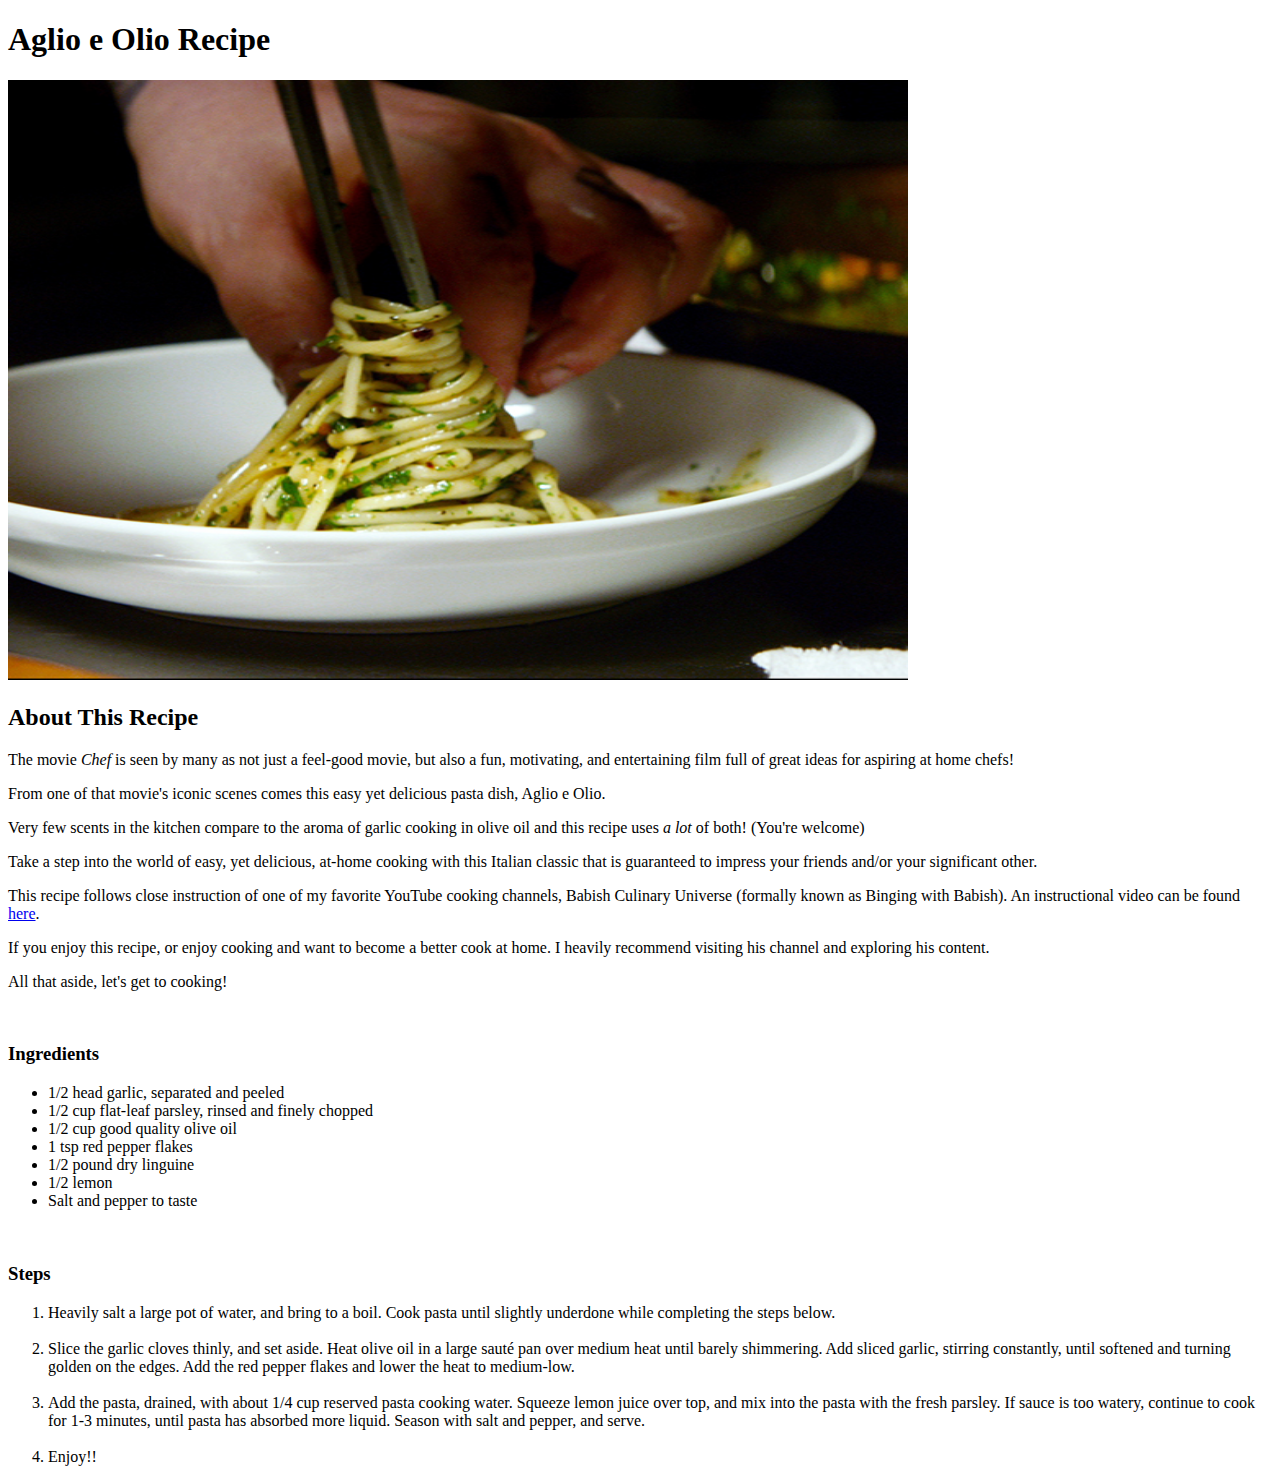
==== recipes/aglio_e_olio.html @ 7e35a4fc "Added page for Aglio e Oilio recipe modified index.html to include link to Aglio e Olio & changed th" ====
<!DOCTYPE html>
<html lang="en">
<head>
    <meta charset="UTF-8">
    <title>Aglio e Olio Recipe</title>
</head>
<body>
    <h1>Aglio e Olio Recipe</h1>

    <img src="../img/aglio_e_olio_finished.jpg" width="900" height="600" alt="A picture of herb covered spaghetti pasta being carefully pushed off of a carving fork and nested onto a white serving plate.">

    <h2>About This Recipe</h2>

    <p>The movie <em>Chef</em> is seen by many as not just a feel-good movie, but also a fun, motivating, and entertaining film full of great ideas for aspiring at home chefs!</p>
    <p>From one of that movie's iconic scenes comes this easy yet delicious pasta dish, Aglio e Olio.</p>
    <p>Very few scents in the kitchen compare to the aroma of garlic cooking in olive oil and this recipe uses <em>a lot</em> of both! (You're welcome)</p>
    <p>Take a step into the world of easy, yet delicious, at-home cooking with this Italian classic that is guaranteed to impress your friends and/or your significant other.</p>
    <p>This recipe follows close instruction of one of my favorite YouTube cooking channels, Babish Culinary Universe (formally known as Binging with Babish). An instructional video can be found <a href="https://www.youtube.com/watch?v=bJUiWdM__Qw" target="_blank">here</a>.</p>
    <p>If you enjoy this recipe, or enjoy cooking and want to become a better cook at home. I heavily recommend visiting his channel and exploring his content.</p>
    <p>All that aside, let's get to cooking!</p>
    <br>

    <h3>Ingredients</h3>

    <ul>
        <li>1/2 head garlic, separated and peeled</li>
        <li>1/2 cup flat-leaf parsley, rinsed and finely chopped</li>
        <li>1/2 cup good quality olive oil</li>
        <li>1 tsp red pepper flakes</li>
        <li>1/2 pound dry linguine</li>
        <li>1/2 lemon</li>
        <li>Salt and pepper to taste</li>
    </ul>

    <br>

    <h3>Steps</h3>

    <ol>
        <li>Heavily salt a large pot of water, and bring to a boil. Cook pasta until slightly underdone while completing the steps below.</li>
        <br>
        <li>Slice the garlic cloves thinly, and set aside. Heat olive oil in a large sauté pan over medium heat until barely shimmering. Add sliced garlic, stirring constantly, until softened and turning golden on the edges. Add the red pepper flakes and lower the heat to medium-low.</li>
        <br>
        <li>Add the pasta, drained, with about 1/4 cup reserved pasta cooking water. Squeeze lemon juice over top, and mix into the pasta with the fresh parsley. If sauce is too watery, continue to cook for 1-3 minutes, until pasta has absorbed more liquid. Season with salt and pepper, and serve.</li>       
        <br>  
        <li>Enjoy!!</li>
    </ol>

</body>
</html>
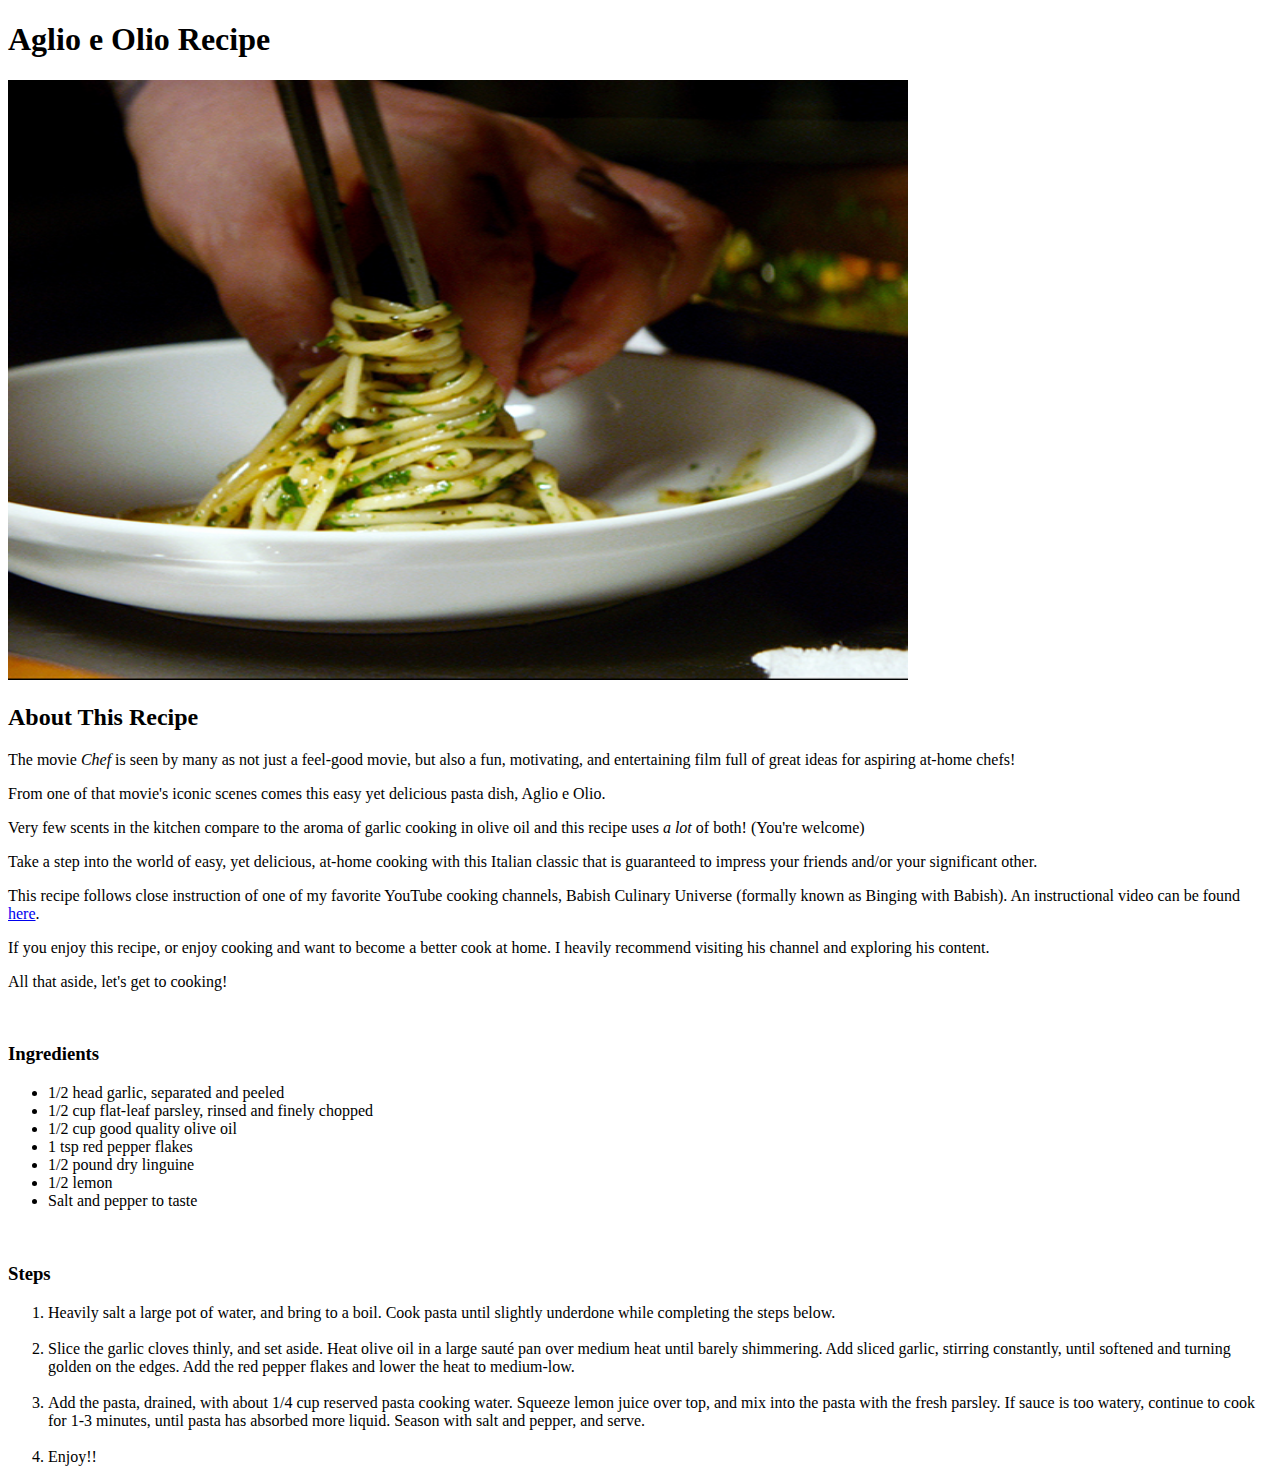
==== commit 92f7b283: "fixed typo on Aglio e Olio page" ====
--- a/recipes/aglio_e_olio.html
+++ b/recipes/aglio_e_olio.html
@@ -11,7 +11,7 @@
 
     <h2>About This Recipe</h2>
 
-    <p>The movie <em>Chef</em> is seen by many as not just a feel-good movie, but also a fun, motivating, and entertaining film full of great ideas for aspiring at home chefs!</p>
+    <p>The movie <em>Chef</em> is seen by many as not just a feel-good movie, but also a fun, motivating, and entertaining film full of great ideas for aspiring at-home chefs!</p>
     <p>From one of that movie's iconic scenes comes this easy yet delicious pasta dish, Aglio e Olio.</p>
     <p>Very few scents in the kitchen compare to the aroma of garlic cooking in olive oil and this recipe uses <em>a lot</em> of both! (You're welcome)</p>
     <p>Take a step into the world of easy, yet delicious, at-home cooking with this Italian classic that is guaranteed to impress your friends and/or your significant other.</p>
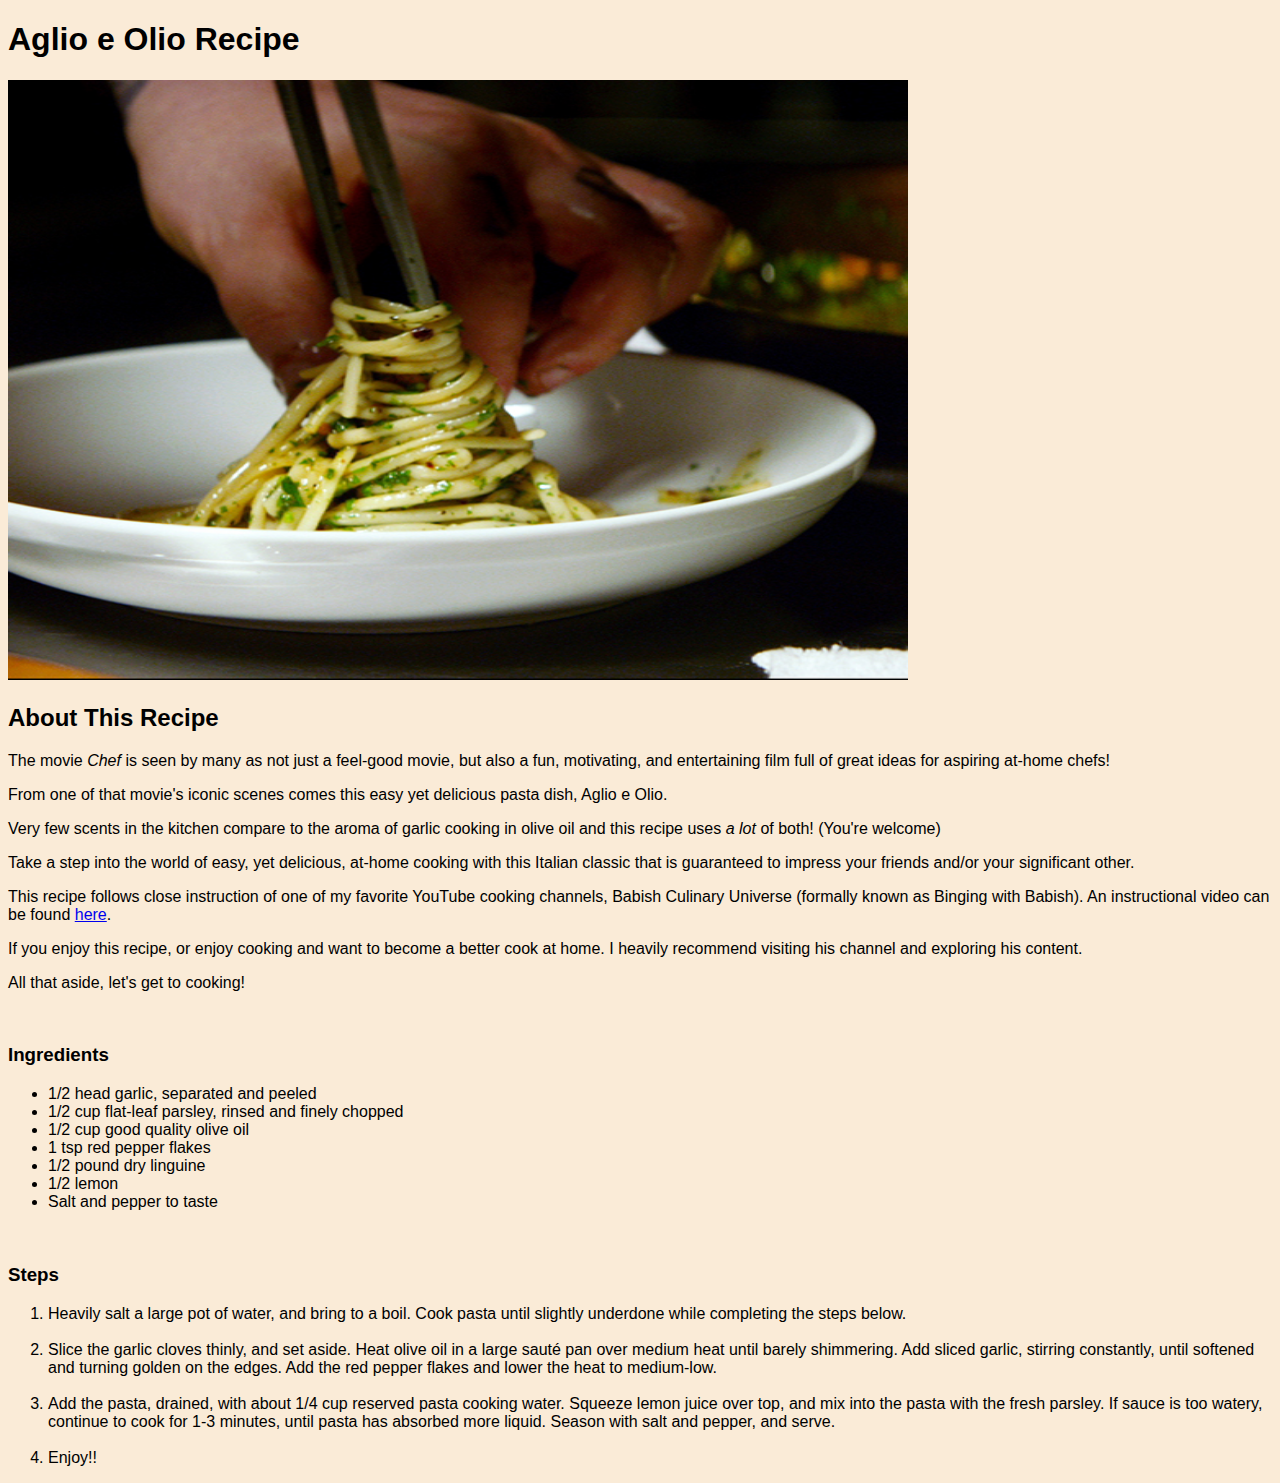
==== commit 5ead730a: "Added css directory & style.css file added link element with href to style.css for index & all recip" ====
--- a/recipes/aglio_e_olio.html
+++ b/recipes/aglio_e_olio.html
@@ -3,6 +3,7 @@
 <head>
     <meta charset="UTF-8">
     <title>Aglio e Olio Recipe</title>
+    <link rel="stylesheet" href="../css/style.css">
 </head>
 <body>
     <h1>Aglio e Olio Recipe</h1>
--- a/css/style.css
+++ b/css/style.css
@@ -0,0 +1,5 @@
+html {
+    background-color: antiquewhite;
+    font-family: Arial, Helvetica, sans-serif;
+}
+
